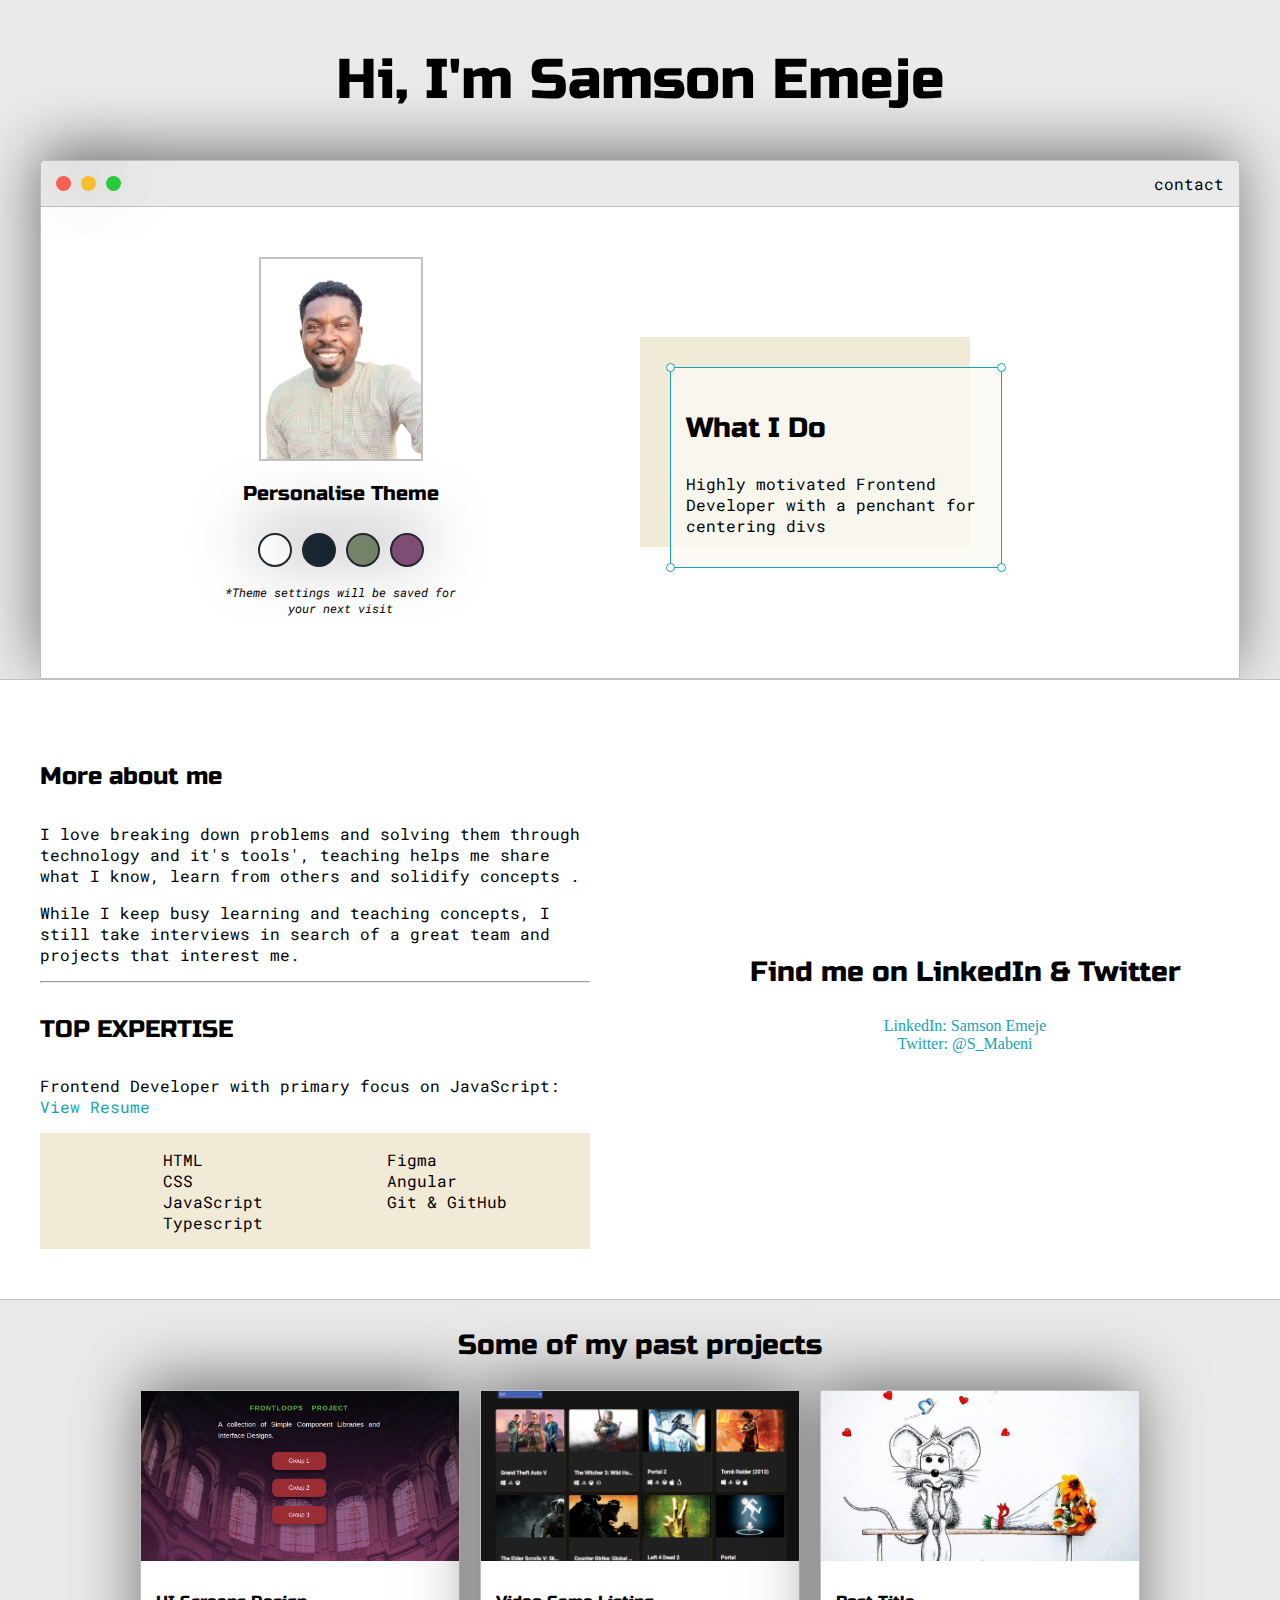
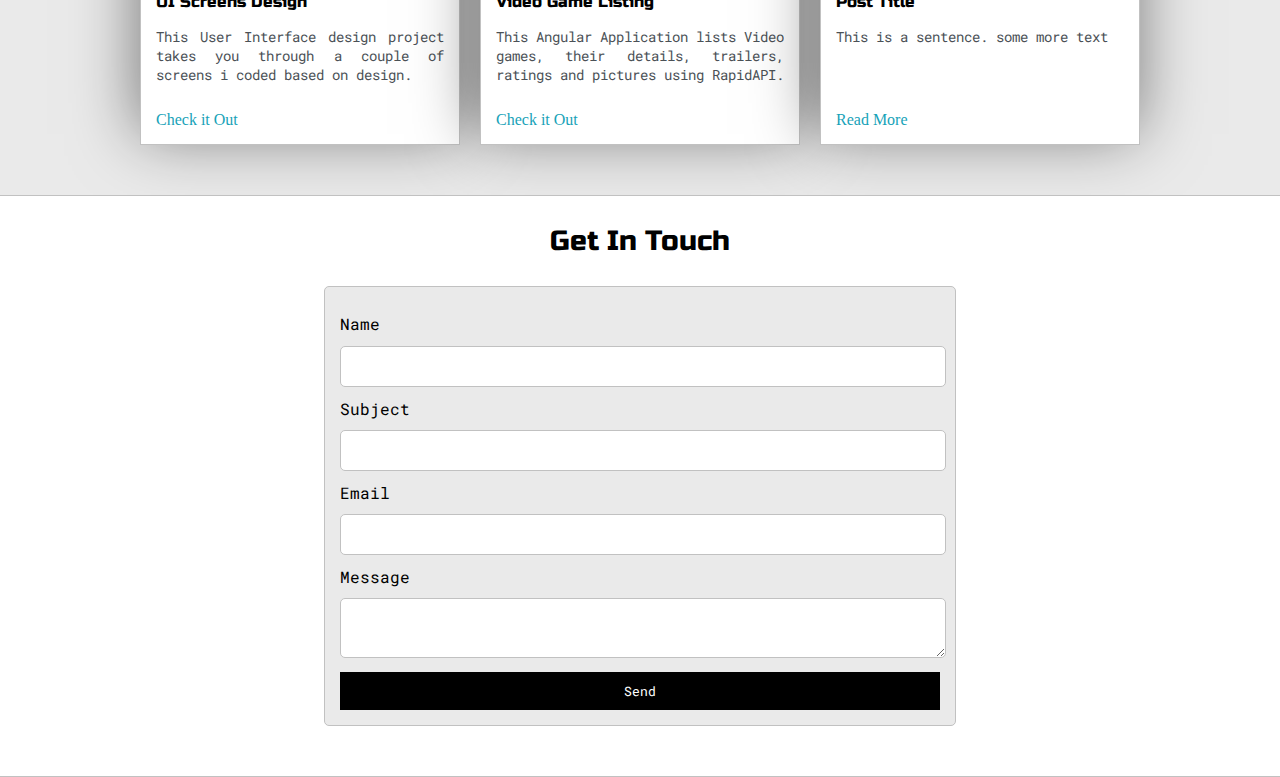
==== public/index.html @ 7dbaca2d "add better looking images" ====
<!DOCTYPE html>
<html>

<head>
  <title>Samson Emeje</title>

  <meta name="viewport"
        content="width=device-width, initial-scale=1, maximum-scale=1, minimum-scale=1">

  <link rel="preconnect"
        href="https://fonts.googleapis.com">
  <link rel="preconnect"
        href="https://fonts.gstatic.com"
        crossorigin>
  <link href="https://fonts.googleapis.com/css2?family=Russo+One&display=swap"
        rel="stylesheet">

  <link rel="preconnect"
        href="https://fonts.googleapis.com">
  <link rel="preconnect"
        href="https://fonts.gstatic.com"
        crossorigin>
  <link href="https://fonts.googleapis.com/css2?family=Roboto+Mono:wght@500&family=Russo+One&display=swap"
        rel="stylesheet">

  <link rel="stylesheet"
        href="default.css">

  <link id="theme-style"
        rel="stylesheet">
</head>

<body>
  <section class="s1">
    <div class="main-container">
      <div class="greeting-wrapper">
        <h1>Hi, I'm Samson Emeje</h1>
      </div>

      <div class="intro-wrapper">
        <div class="nav-wrapper">
          <div class="dots-wrapper">
            <div id="dot-1"
                 class="browser-dot"></div>
            <div id="dot-2"
                 class="browser-dot"></div>
            <div id="dot-3"
                 class="browser-dot"></div>
          </div>

          <ul id="navigation">
            <li><a href="#">contact</a></li>
          </ul>
        </div>
        <div class="left-column">
          <img id="profile-pic"
               src="images/top-removebg.png">
          <h5 style="text-align: center; line-height: 0;">Personalise Theme</h5>

          <div id="theme-options-wrapper">
            <div data-mode="light"
                 id="light-mode"
                 class="theme-dot"></div>
            <div data-mode="blue"
                 id="blue-mode"
                 class="theme-dot"></div>
            <div data-mode="green"
                 id="green-mode"
                 class="theme-dot"></div>
            <div data-mode="purple"
                 id="purple-mode"
                 class="theme-dot"></div>
          </div>

          <p id="settings-note">*Theme settings will be saved for <br>your next visit</p>
        </div>

        <div class="right-column">
          <div id="preview-shadow">
            <div id="preview">
              <div id="corner-tl"
                   class="corner"></div>
              <div id="corner-tr"
                   class="corner"></div>
              <h3>What I Do</h3>
              <p>Highly motivated Frontend Developer with a penchant for centering divs</p>
              <div id="corner-br"
                   class="corner"></div>
              <div id="corner-bl"
                   class="corner"></div>
            </div>
          </div>
        </div>
      </div>
    </div>
  </section>

  <section class="s2">
    <div class="main-container">

      <div class="about-wrapper">
        <div class="about-me">
          <h4>More about me</h4>

          <p>I love breaking down problems and solving them through technology and it's tools', teaching helps me share what I know, learn from others and solidify concepts .</p>

          <p>While I keep busy learning and teaching concepts, I still take interviews in search of a great team and projects that interest me.</p>

          <hr>

          <h4>TOP EXPERTISE</h4>

          <p>Frontend Developer with primary focus on JavaScript: <br><a target="_blank"
               href="#">View Resume</a></p>

          <div id="skills">
            <ul>
              <li>HTML</li>
              <li>CSS</li>
              <li>JavaScript</li>
              <li>Typescript</li>
            </ul>

            <ul>
              <li>Figma</li>
              <li>Angular</li>
              <li>Git & GitHub</li>
            </ul>
          </div>
        </div>

        <div class="social-links">
          <img id="social-img"
               src="images/portfolio-shot.png"
               alt="">
          <h3>Find me on LinkedIn & Twitter</h3>

          <a href="https://www.linkedin.com/in/samson-emeje/">LinkedIn: Samson Emeje</a>
          <a href="https://twitter.com/S_Mabeni">Twitter: @S_Mabeni</a>
        </div>
      </div>

    </div>
  </section>

  <section class="s1">
    <div class="main-container">
      <h3 style="text-align: center;">Some of my past projects</h3>

      <div class="post-wrapper">

        <div>
          <div class="post">
            <img class="thumbnail"
                 src="images/Frontloops.png"
                 alt="">

            <div class="post-preview">
              <h6 class="post-title">UI Screens Design</h6>
              <p class="post-intro">This User Interface design project takes you through a couple of screens i coded based on design.</p>
              <a href="https://samsonemeje.github.io/frontloops-project/"
                 target="_blank">Check it Out</a>
            </div>
          </div>
        </div>

        <div>
          <div class="post">
            <img class="thumbnail"
                 src="images/VideoGameDb.png"
                 alt="">

            <div class="post-preview">
              <h6 class="post-title">Video Game Listing</h6>
              <p class="post-intro">This Angular Application lists Video games, their details, trailers, ratings and pictures using RapidAPI.</p>
              <a href="https://video-game-listing.web.app/"
                 target="_blank">Check it Out</a>
            </div>
          </div>
        </div>

        <div>
          <div class="post">
            <img class="thumbnail"
                 src="images/random.jpg"
                 alt="">

            <div class="post-preview">
              <h6 class="post-title">Post Title</h6>
              <p class="post-intro">This is a sentence. some more text</p>
              <a href="#">Read More</a>
            </div>
          </div>
        </div>


      </div>
    </div>
  </section>

  <section class="s2">
    <div class="main-container">
      <h3 style="text-align: center;">Get In Touch</h3>

      <form id="contact-form"
            action="">
        <label for="name">Name</label>
        <input class="input-field"
               type="text"
               name="name">

        <label for="name">Subject</label>
        <input class="input-field"
               type="text"
               name="subject">

        <label for="name">Email</label>
        <input class="input-field"
               type="email"
               name="email">

        <label for="name">Message</label>
        <textarea class="input-field"
                  name="message"></textarea>

        <input id="submit-btn"
               type="submit"
               value="Send">
      </form>
    </div>
  </section>

  <script type="text/javascript"
          src="script.js"></script>
</body>

</html>
---- public/default.css ----
:root {
	--mainColor: #eaeaea;
	--secondaryColor: #fff;

	--borderColor: #c1c1c1;

	--mainText: #000000;
	--secondary: #4b5156;

	--link: #17a2b8;
	--red: #fc6058;
	--yellow: #fec02f;
	--green: #2aca3e;

	--theme-border: #24292e;

	--blue-mode: #192734;
	--green-mode: #78866b;
	--purple-mode: #7e4c74;

	--previewBg: rgb(251, 249, 243, 0.8);
	--previewShadow: #f0ead6;

	--deepShade: #4b5156;
	--buttonColor: #000000;
}

body,
html {
	padding: 0;
	margin: 0;
}

body * {
	transition: 0.3s;
}

h1,
h2,
h3,
h4,
h5,
h6,
strong {
	color: var(--mainText);
	font-family: 'Russo One', sans-serif;
	font-weight: 500;
}

p,
li,
span,
label,
input,
textarea {
	color: var(--mainText);
	font-family: 'Roboto Mono', monospace;
}

a {
	text-decoration: none;
	color: var(--link);
}

ul {
	list-style-type: none;
}

h1 {
	font-size: 56px;
}

h2 {
	font-size: 36px;
}

h3 {
	font-size: 28px;
}

h4 {
	font-size: 24px;
}

h5 {
	font-size: 20px;
}

h6 {
	font-size: 16px;
}

.s1 {
	background-color: var(--mainColor);
	border-bottom: 1px solid var(--borderColor);
	overflow: auto;
}

.s2 {
	background-color: var(--secondaryColor);
	border-bottom: 1px solid var(--borderColor);
	overflow: auto;
}

.main-container {
	width: 1200px;
	margin: 0 auto;
}

.greeting-wrapper {
	display: grid;
	text-align: center;
	align-content: center;
	min-height: 10em;
}

.intro-wrapper {
	background-color: var(--secondaryColor);
	border: 1px solid var(--borderColor);

	border-radius: 5px 5px 0 0;

	box-shadow: -2px -10px 62px -1px rgba(0, 0, 0, 0.51);
	-webkit-box-shadow: -2px -10px 62px -1px rgba(0, 0, 0, 0.51);
	-moz-box-shadow: -2px -10px 62px -1px rgba(0, 0, 0, 0.51);

	display: grid;
	grid-template-columns: 1fr 1fr;
	grid-template-areas:
		'nav-wrapper nav-wrapper'
		'left-column right-column';
}

.nav-wrapper {
	border-radius: 5px 5px 0 0;
	grid-area: nav-wrapper;
	border-bottom: 1px solid var(--borderColor);
	display: flex;
	justify-content: space-between;
	align-items: center;
	background-color: var(--mainColor);
}

#navigation a {
	color: var(--mainText);
}

#navigation {
	margin: 0;
	padding: 10px;
}

#navigation li {
	display: inline-block;
	margin-right: 5px;
	margin-left: 5px;
}

.dots-wrapper {
	display: flex;
	padding: 10px;
}

#dot-1 {
	background-color: var(--red);
}

#dot-2 {
	background-color: var(--yellow);
}

#dot-3 {
	background-color: var(--green);
}

.browser-dot {
	background-color: var(--mainText);
	height: 15px;
	width: 15px;
	border-radius: 50%;
	margin: 5px;

	box-shadow: -2px -10px 62px -1px rgba(0, 0, 0, 0.51);
	-webkit-box-shadow: -2px -10px 62px -1px rgba(0, 0, 0, 0.51);
	-moz-box-shadow: -2px -10px 62px -1px rgba(0, 0, 0, 0.51);
}

.left-column {
	grid-area: left-column;
	padding-top: 50px;
	padding-bottom: 50px;
}

#profile-pic {
	display: block;
	margin: 0 auto;

	height: 200px;
	width: 160px;
	object-fit: cover;
	border: 2px solid var(--borderColor);
}

#theme-options-wrapper {
	display: flex;
	justify-content: center;
}

.theme-dot {
	height: 30px;
	width: 30px;
	border-radius: 50%;
	background-color: var(--mainText);

	margin: 5px;
	border: 2px solid var(--theme-border);

	box-shadow: -2px -10px 62px -1px rgba(0, 0, 0, 0.51);
	-webkit-box-shadow: -2px -10px 62px -1px rgba(0, 0, 0, 0.51);
	-moz-box-shadow: -2px -10px 62px -1px rgba(0, 0, 0, 0.51);

	cursor: pointer;
}

.theme-dot:hover {
	border-width: 5px;
}

#light-mode {
	background-color: #fff;
}

#blue-mode {
	background-color: var(--blue-mode);
}

#green-mode {
	background-color: var(--green-mode);
}

#purple-mode {
	background-color: var(--purple-mode);
}

#settings-note {
	font-size: 12px;
	font-style: italic;
	text-align: center;
}

.right-column {
	grid-area: right-column;
	display: grid;
	align-content: center;

	padding-top: 50px;
	padding-bottom: 50px;
}

#preview-shadow {
	background-color: var(--previewShadow);
	width: 300px;
	height: 180px;
	padding-left: 30px;
	padding-top: 30px;
}

#preview {
	width: 300px;
	border: 1.5px solid var(--link);
	background-color: var(--previewBg);
	padding: 15px;
	position: relative;
}

.corner {
	width: 7px;
	height: 7px;
	border-radius: 50%;
	border: 1.5px solid var(--link);
	background-color: var(--secondaryColor);

	position: absolute;
}

#corner-tl {
	top: -5px;
	left: -5px;
}

#corner-tr {
	top: -5px;
	right: -5px;
}

#corner-br {
	bottom: -5px;
	right: -5px;
}

#corner-bl {
	bottom: -5px;
	left: -5px;
}

.about-wrapper {
	display: grid;
	grid-template-columns: repeat(auto-fit, minmax(320px, 1fr));
	padding-bottom: 50px;
	padding-top: 50px;
	gap: 100px;
}

#skills {
	display: flex;
	justify-content: space-evenly;
	background-color: var(--previewShadow);
}

.social-links {
	display: grid;
	align-content: center;
	text-align: center;
}

#social-img {
	width: 100%;
}

.post-wrapper {
	display: grid;
	grid-template-columns: repeat(auto-fit, 320px);
	gap: 20px;
	justify-content: center;
	padding-bottom: 50px;
}

.post {
	border: 1px solid var(--borderColor);
	box-shadow: -2px -10px 62px -1px rgba(0, 0, 0, 0.51);
	-webkit-box-shadow: -2px -10px 62px -1px rgba(0, 0, 0, 0.51);
	-moz-box-shadow: -2px -10px 62px -1px rgba(0, 0, 0, 0.51);
}

.thumbnail {
	display: block;
	width: 100%;
	height: 170px;
	object-fit: cover;
}

.post-preview {
	background-color: var(--secondaryColor);
	padding: 15px;
}

.post-title {
	color: var(--mainText);
	margin: 1em 0;
}

.post-intro {
	color: var(--deepShade);
	font-size: 14px;
	overflow-y: hidden;
	height: 70px;
	text-align: justify;
}

#contact-form {
	display: block;
	max-width: 600px;
	margin: 0 auto;
	border: 1px solid var(--borderColor);
	padding: 15px;
	border-radius: 5px;
	background-color: var(--mainColor);
	margin-bottom: 50px;
}

#contact-form label {
	line-height: 2.7em;
}

.input-field {
	width: 100%;
	padding-top: 10px;
	padding-bottom: 10px;
	background-color: var(--secondaryColor);
	border-radius: 5px;
	border: 1px solid var(--borderColor);
	font-size: 14px;
}

#submit-btn {
	margin-top: 10px;
	width: 100%;
	padding-top: 10px;
	padding-bottom: 10px;
	color: #fff;
	background-color: var(--buttonColor);
	border: none;
}

@media screen and (max-width: 1200px) {
	.main-container {
		width: 95%;
	}
}

@media screen and (max-width: 800px) {
	.intro-wrapper {
		grid-template-columns: 1fr;
		grid-template-areas:
			'nav-wrapper'
			'left-column'
			'right-column';
	}

	.right-column {
		justify-content: center;
	}
}
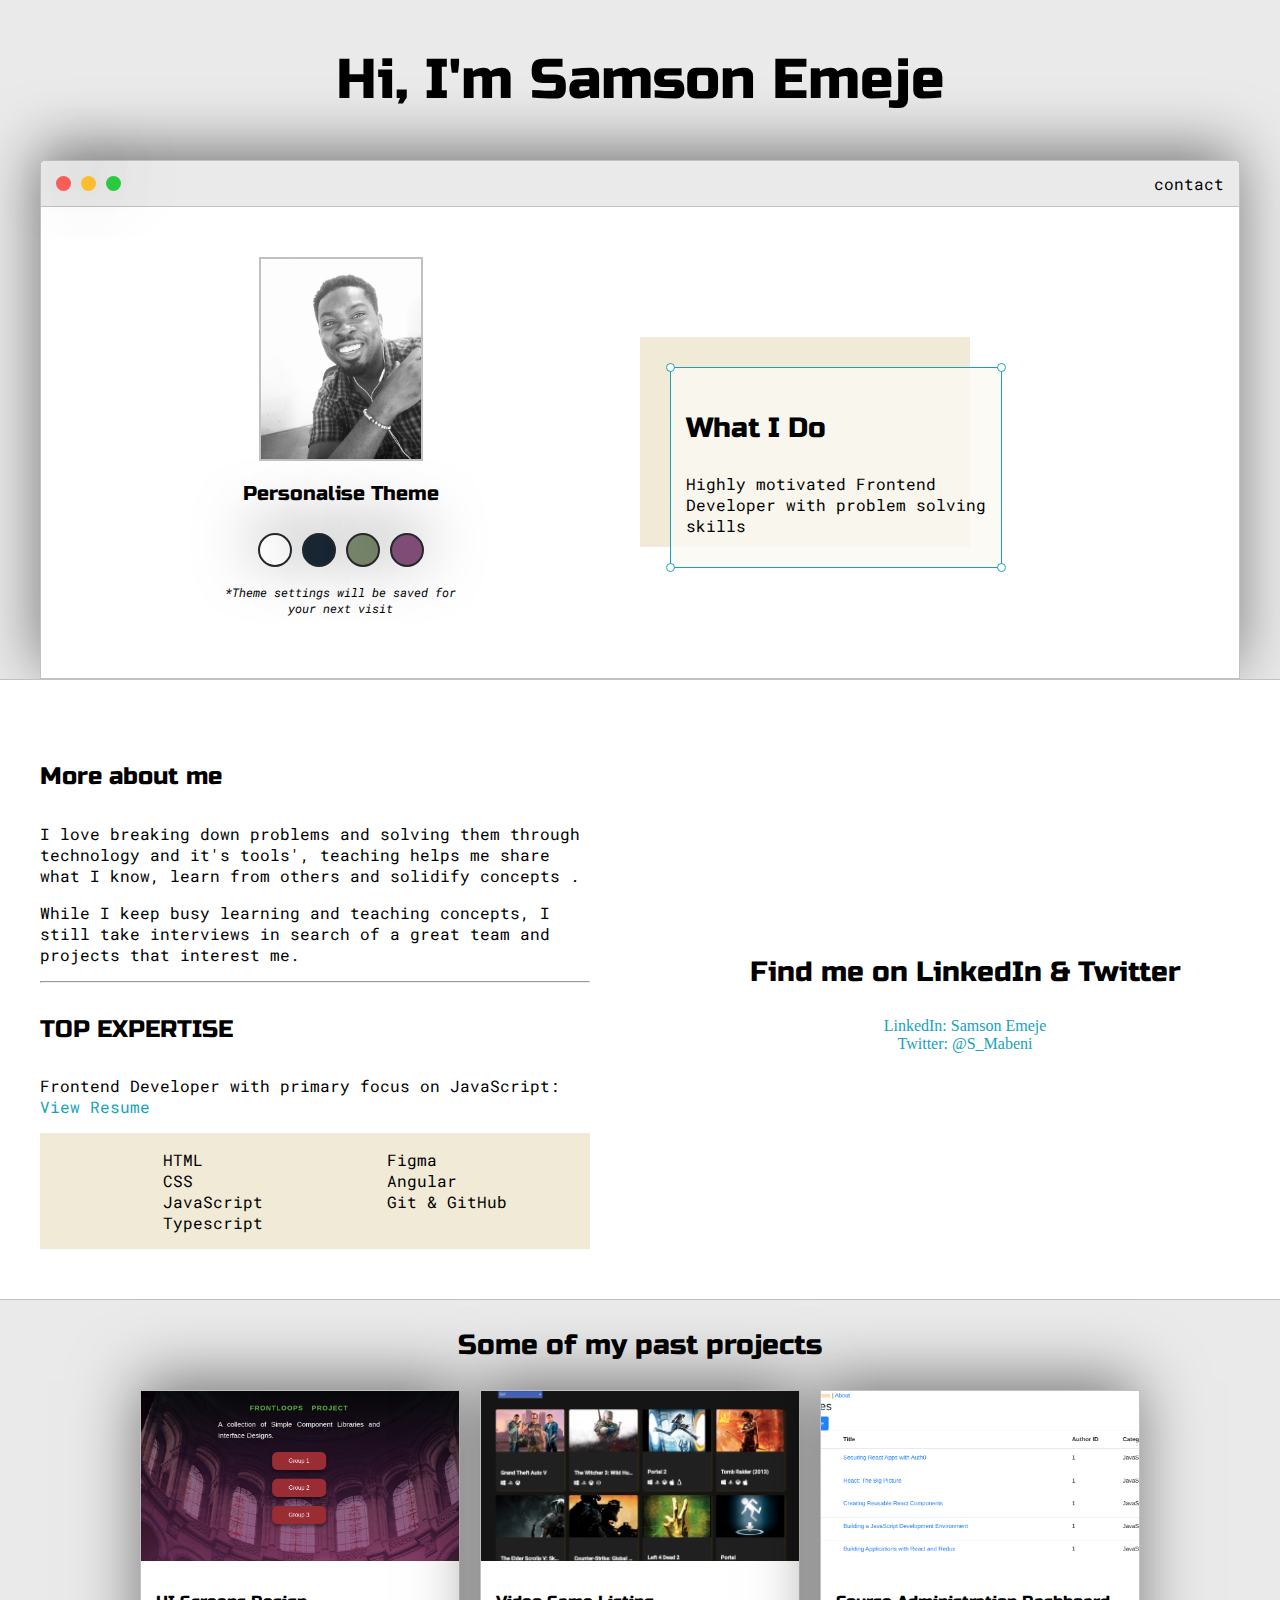
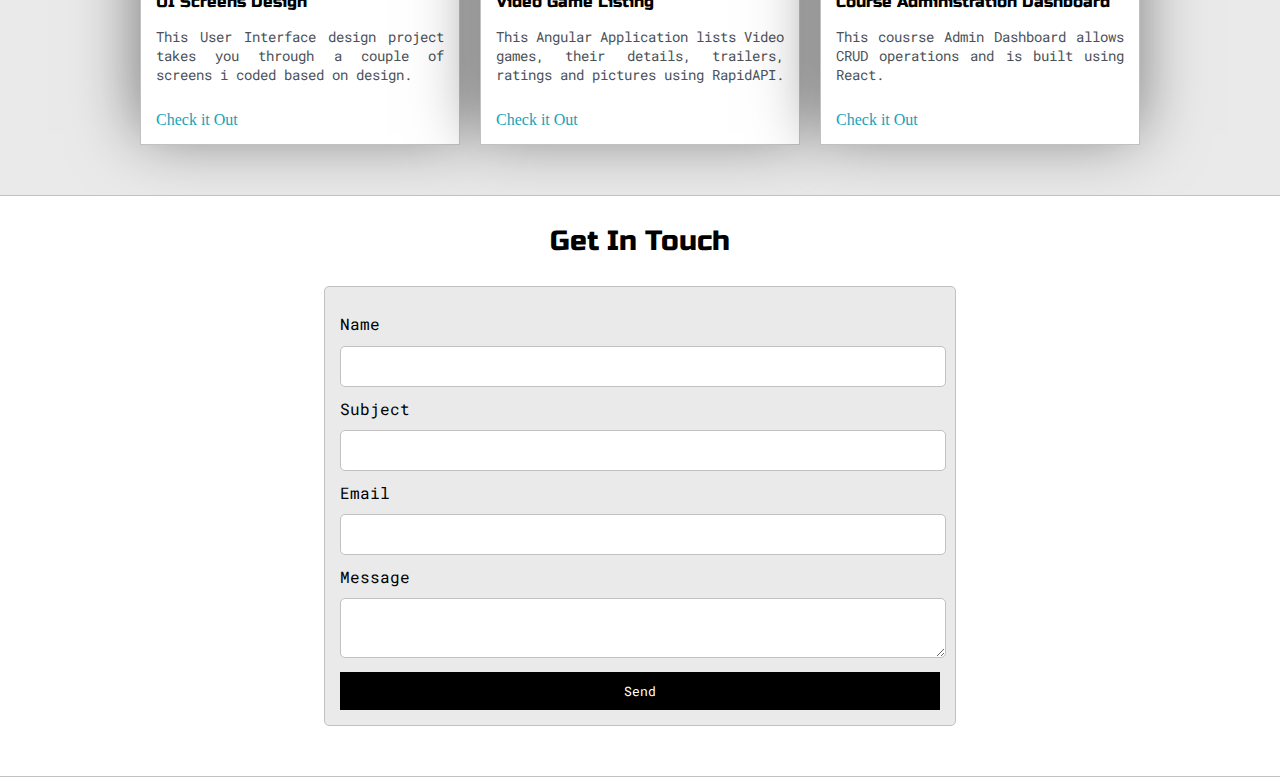
==== commit 2d14243b: "change banner picture" ====
--- a/public/index.html
+++ b/public/index.html
@@ -54,7 +54,7 @@
         </div>
         <div class="left-column">
           <img id="profile-pic"
-               src="images/top-removebg.png">
+               src="images/banner-pic.jpeg">
           <h5 style="text-align: center; line-height: 0;">Personalise Theme</h5>
 
           <div id="theme-options-wrapper">
@@ -83,7 +83,7 @@
               <div id="corner-tr"
                    class="corner"></div>
               <h3>What I Do</h3>
-              <p>Highly motivated Frontend Developer with a penchant for centering divs</p>
+              <p>Highly motivated Frontend Developer with problem solving skills</p>
               <div id="corner-br"
                    class="corner"></div>
               <div id="corner-bl"
@@ -182,13 +182,14 @@
         <div>
           <div class="post">
             <img class="thumbnail"
-                 src="images/random.jpg"
+                 src="images/Course Admin Web Application.png"
                  alt="">
 
             <div class="post-preview">
-              <h6 class="post-title">Post Title</h6>
-              <p class="post-intro">This is a sentence. some more text</p>
-              <a href="#">Read More</a>
+              <h6 class="post-title">Course Administration Dashboard</h6>
+              <p class="post-intro">This cousrse Admin Dashboard allows CRUD operations and is built using React.</p>
+              <a href="https://building-apps-with-react-and-flux.netlify.app/"
+                 target="_blank">Check it Out</a>
             </div>
           </div>
         </div>
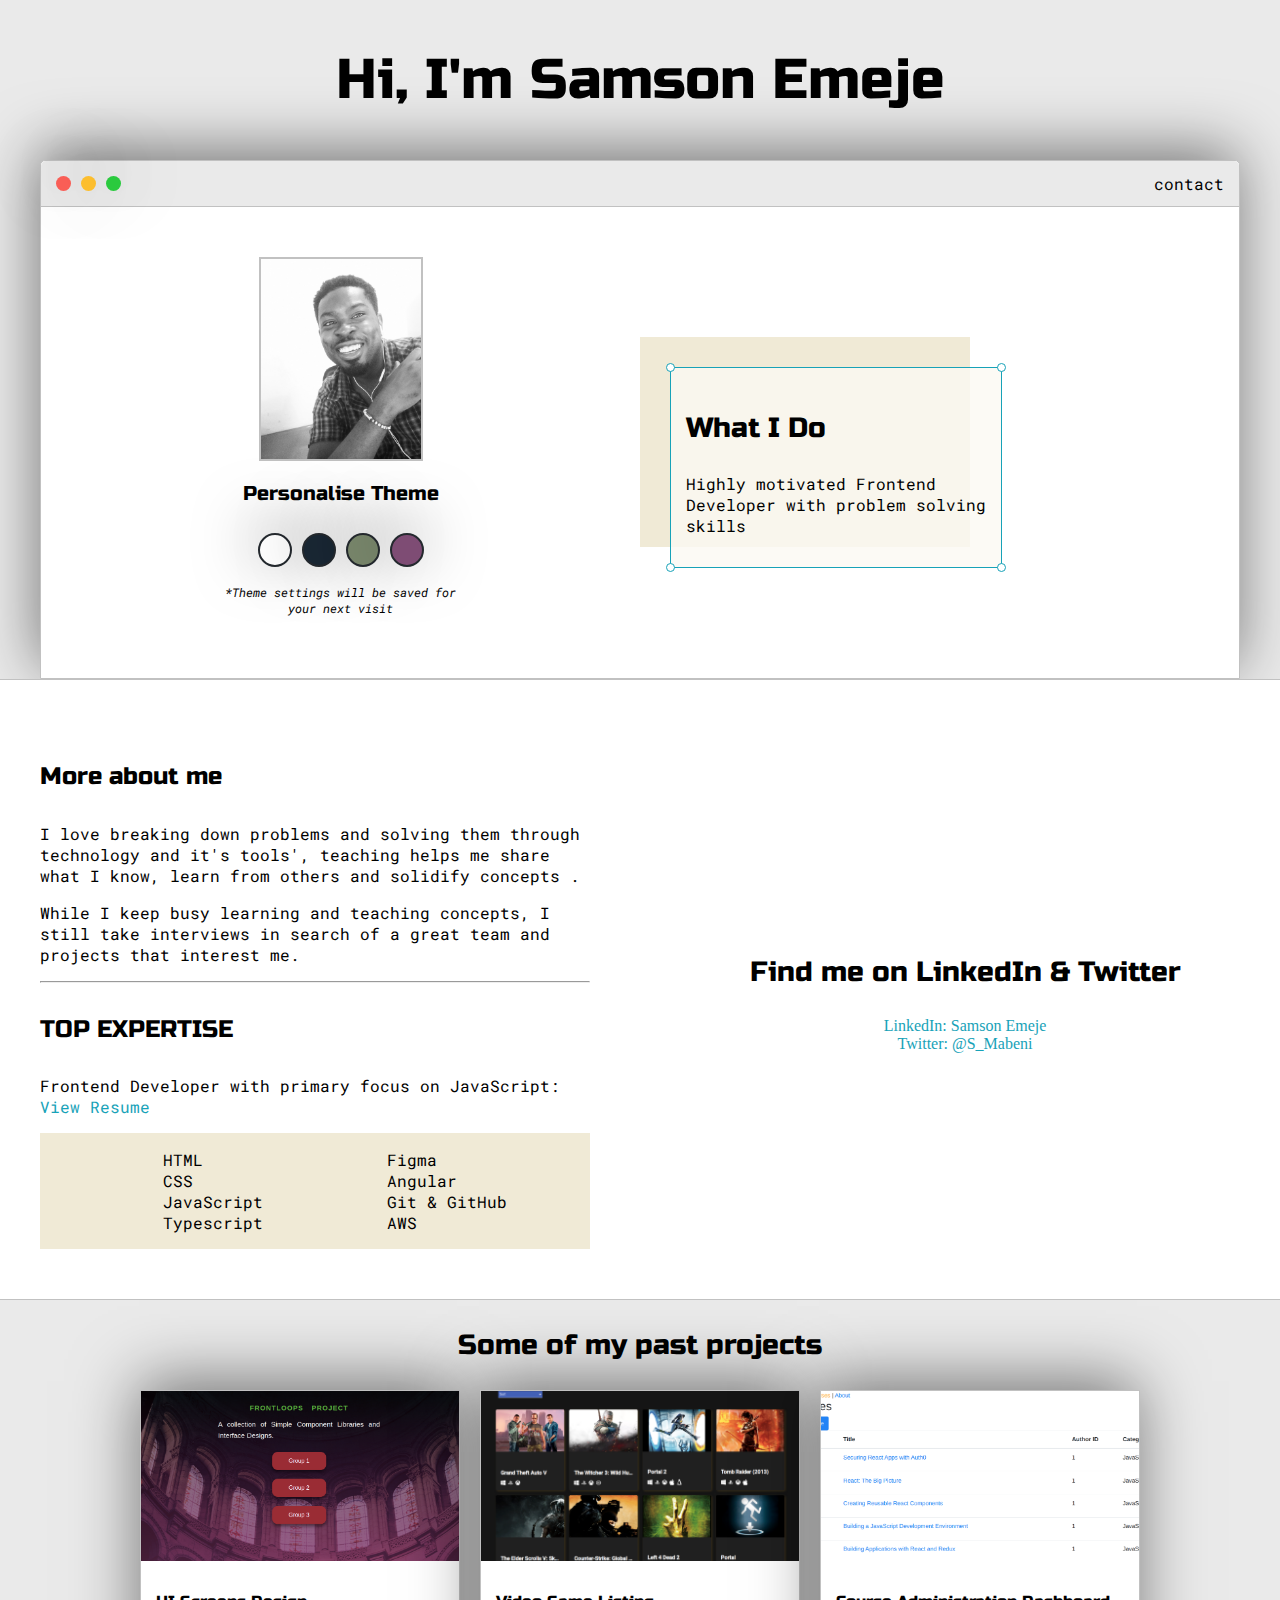
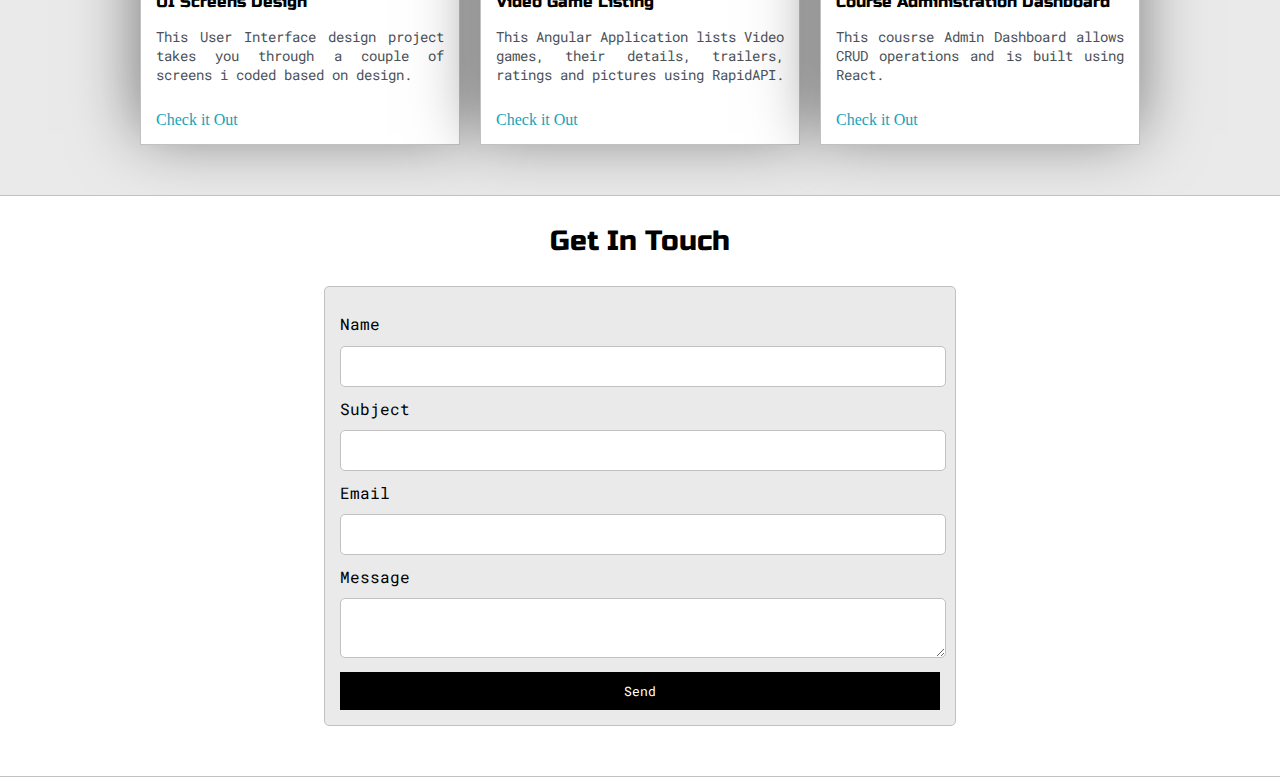
==== commit 50dd59c1: "add aws skill" ====
--- a/public/index.html
+++ b/public/index.html
@@ -125,6 +125,7 @@
               <li>Figma</li>
               <li>Angular</li>
               <li>Git & GitHub</li>
+              <li>AWS</li>
             </ul>
           </div>
         </div>
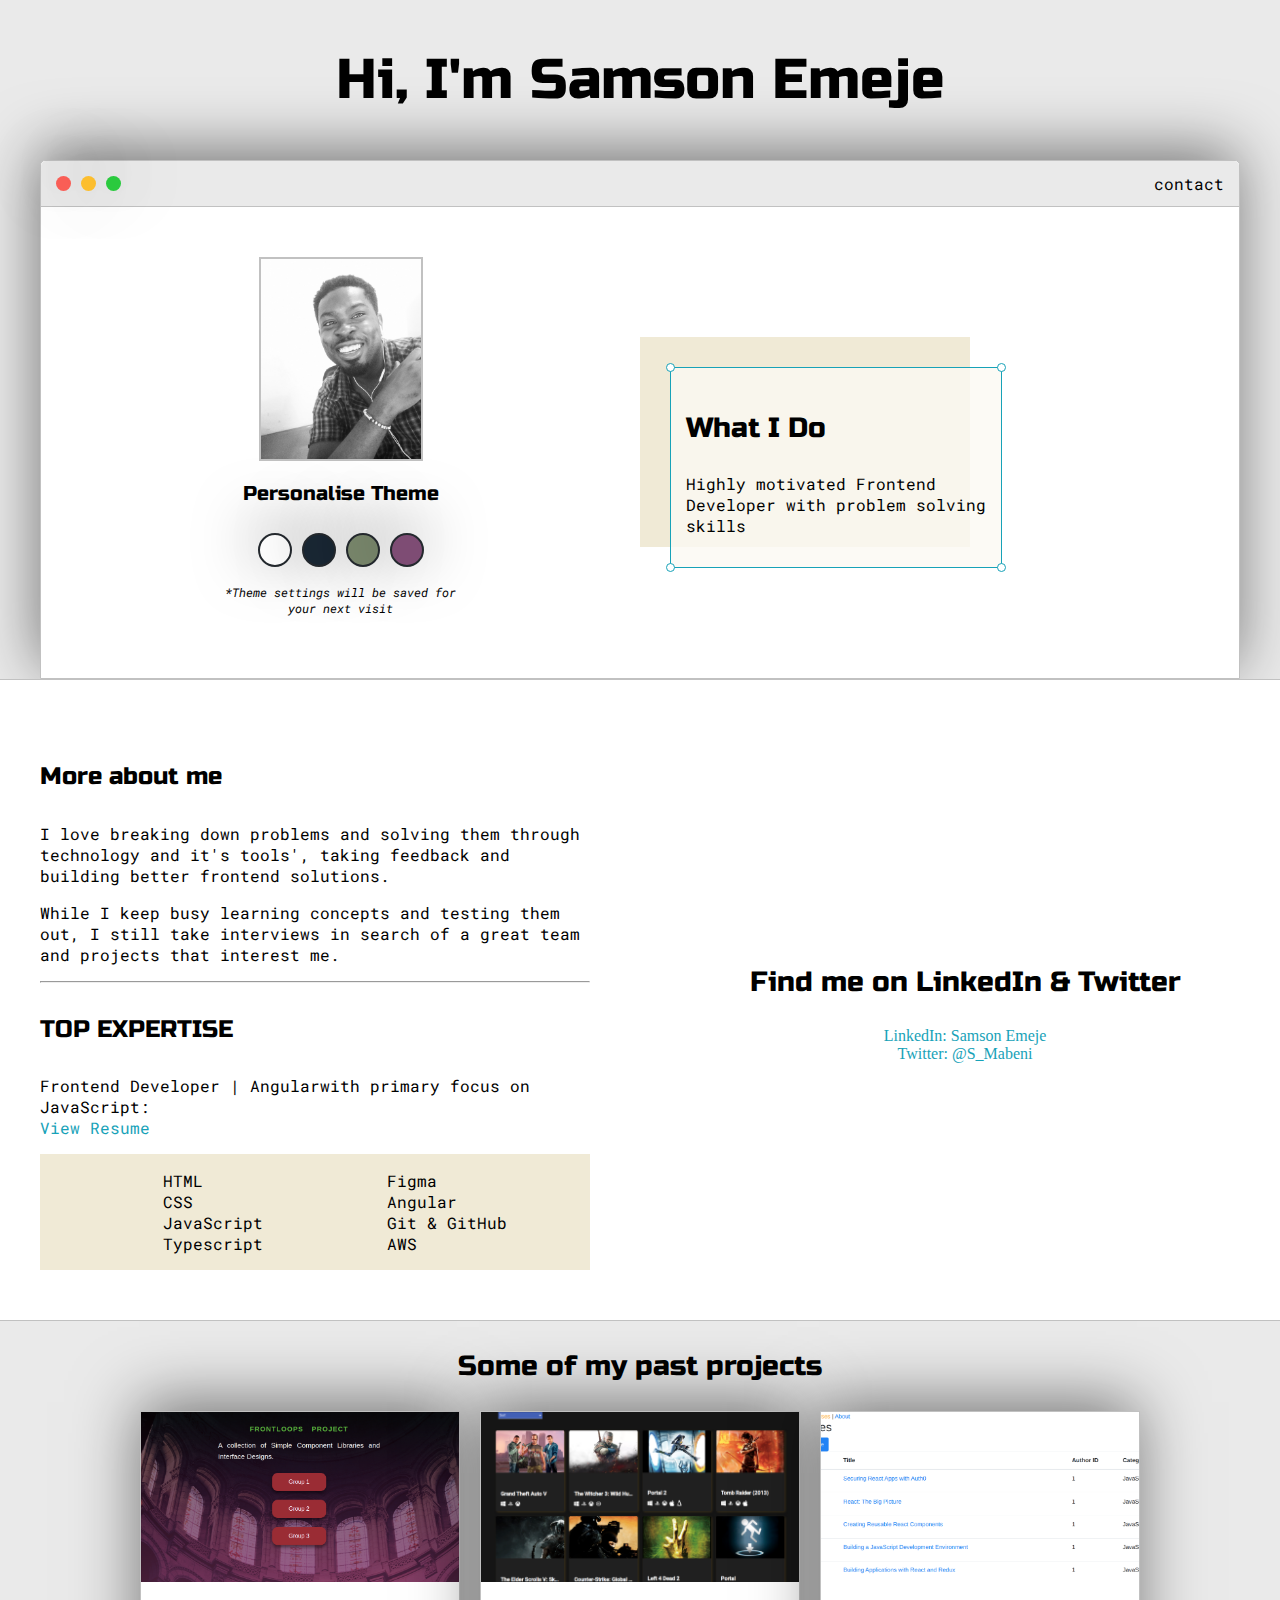
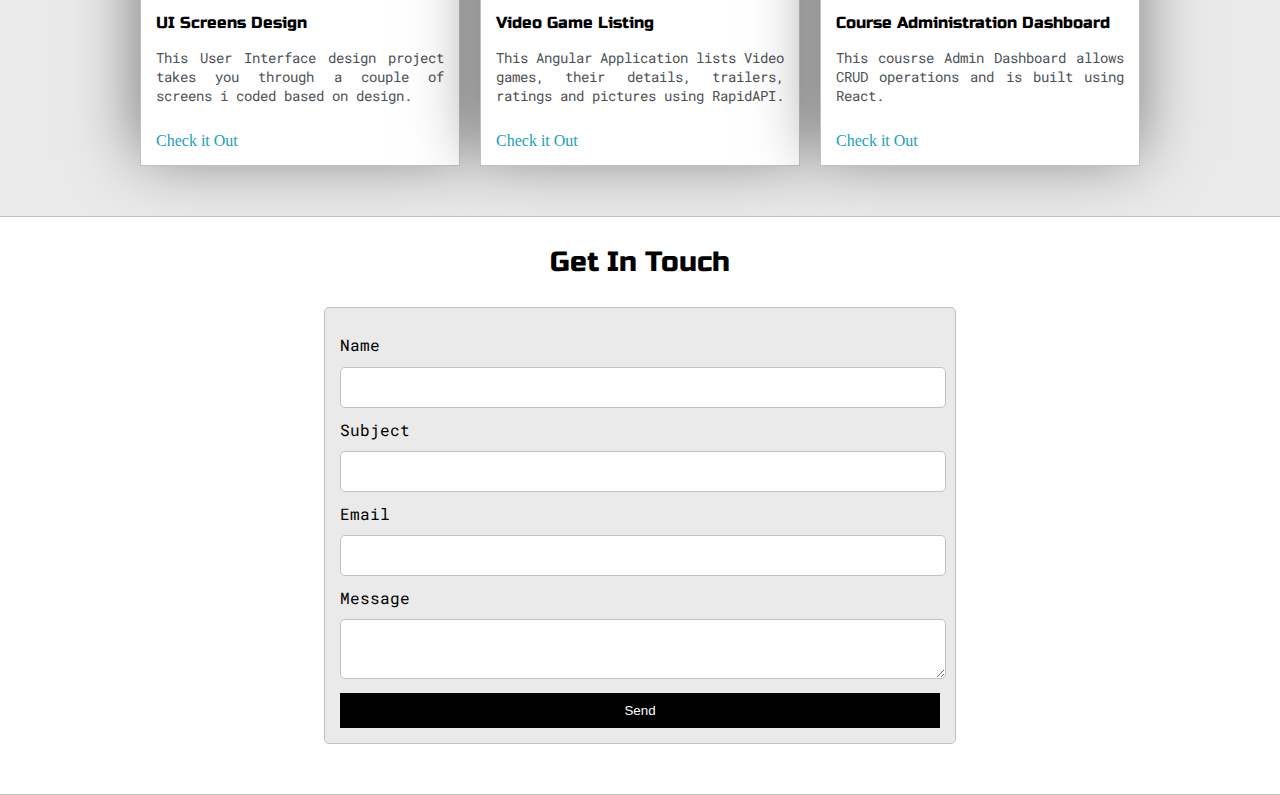
==== commit b80d7714: "add resume link" ====
--- a/public/index.html
+++ b/public/index.html
@@ -102,16 +102,16 @@
         <div class="about-me">
           <h4>More about me</h4>
 
-          <p>I love breaking down problems and solving them through technology and it's tools', teaching helps me share what I know, learn from others and solidify concepts .</p>
-
-          <p>While I keep busy learning and teaching concepts, I still take interviews in search of a great team and projects that interest me.</p>
+          <p>I love breaking down problems and solving them through technology and it's tools', taking feedback and building better frontend solutions.</p>
+
+          <p>While I keep busy learning concepts and testing them out, I still take interviews in search of a great team and projects that interest me.</p>
 
           <hr>
 
           <h4>TOP EXPERTISE</h4>
 
-          <p>Frontend Developer with primary focus on JavaScript: <br><a target="_blank"
-               href="#">View Resume</a></p>
+          <p>Frontend Developer | Angularwith primary focus on JavaScript: <br><a target="_blank"
+               href="https://drive.google.com/file/d/188mq5kKd7D8EHX5oyIDccc3Q5NZ33WCz/view?usp=sharing">View Resume</a></p>
 
           <div id="skills">
             <ul>
@@ -209,29 +209,37 @@
         <label for="name">Name</label>
         <input class="input-field"
                type="text"
+               id="name"
                name="name">
 
         <label for="name">Subject</label>
         <input class="input-field"
                type="text"
+               id="subject"
                name="subject">
 
         <label for="name">Email</label>
         <input class="input-field"
+               id="email"
                type="email"
                name="email">
 
         <label for="name">Message</label>
         <textarea class="input-field"
+                  id="message"
                   name="message"></textarea>
 
-        <input id="submit-btn"
-               type="submit"
-               value="Send">
+        <button class="submit-btn"
+                id="submit-btn"
+                type="submit"
+                value="Send">Send</button>
       </form>
     </div>
   </section>
 
+
+  <script src="https://www.gstatic.com/firebasejs/8.10.0/firebase-app.js"></script>
+  <script src="https://www.gstatic.com/firebasejs/8.10.0/firebase-firestore.js"></script>
   <script type="text/javascript"
           src="script.js"></script>
 </body>
--- a/public/default.css
+++ b/public/default.css
@@ -392,7 +392,7 @@
 	font-size: 14px;
 }
 
-#submit-btn {
+.submit-btn {
 	margin-top: 10px;
 	width: 100%;
 	padding-top: 10px;
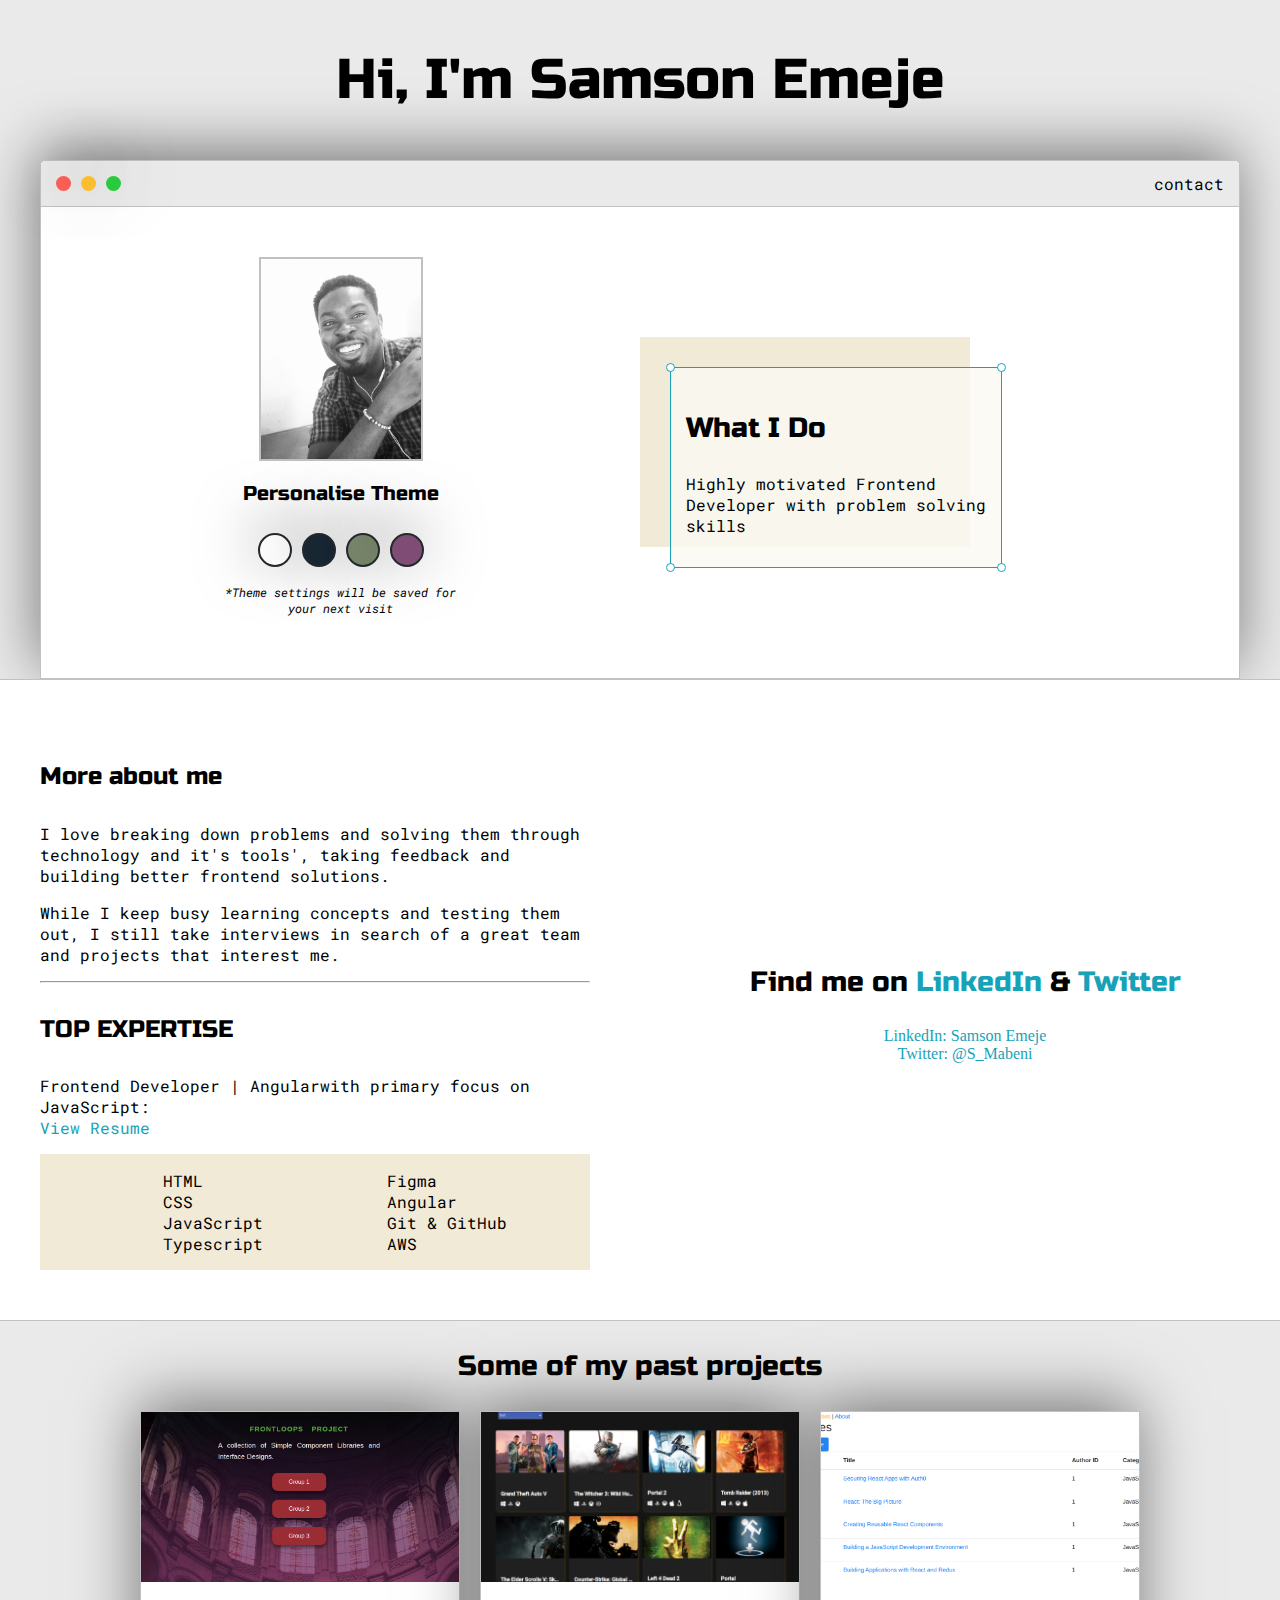
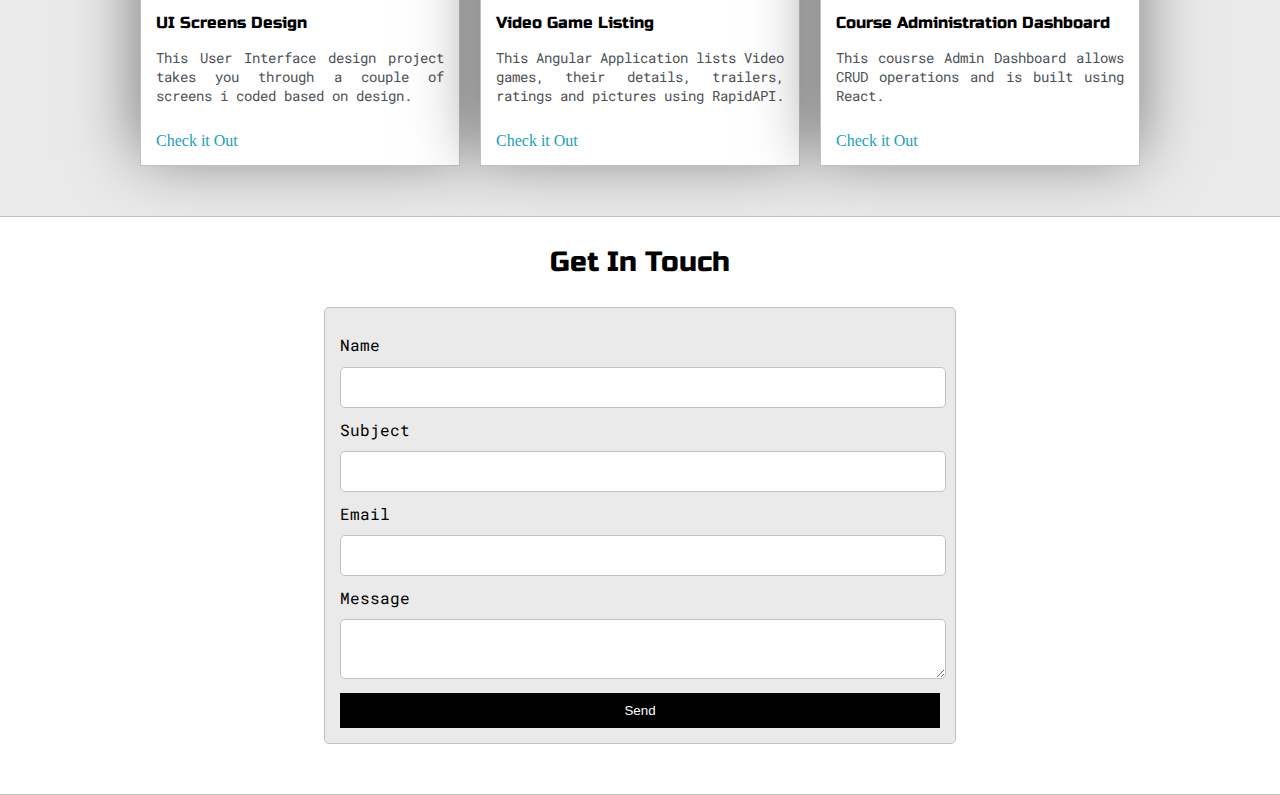
==== commit c3f09117: "add social links" ====
--- a/public/index.html
+++ b/public/index.html
@@ -134,7 +134,7 @@
           <img id="social-img"
                src="images/portfolio-shot.png"
                alt="">
-          <h3>Find me on LinkedIn & Twitter</h3>
+          <h3>Find me on <a href="https://www.linkedin.com/in/samson-emeje/">LinkedIn</a> & <a href="https://twitter.com/S_Mabeni">Twitter</a></h3>
 
           <a href="https://www.linkedin.com/in/samson-emeje/">LinkedIn: Samson Emeje</a>
           <a href="https://twitter.com/S_Mabeni">Twitter: @S_Mabeni</a>
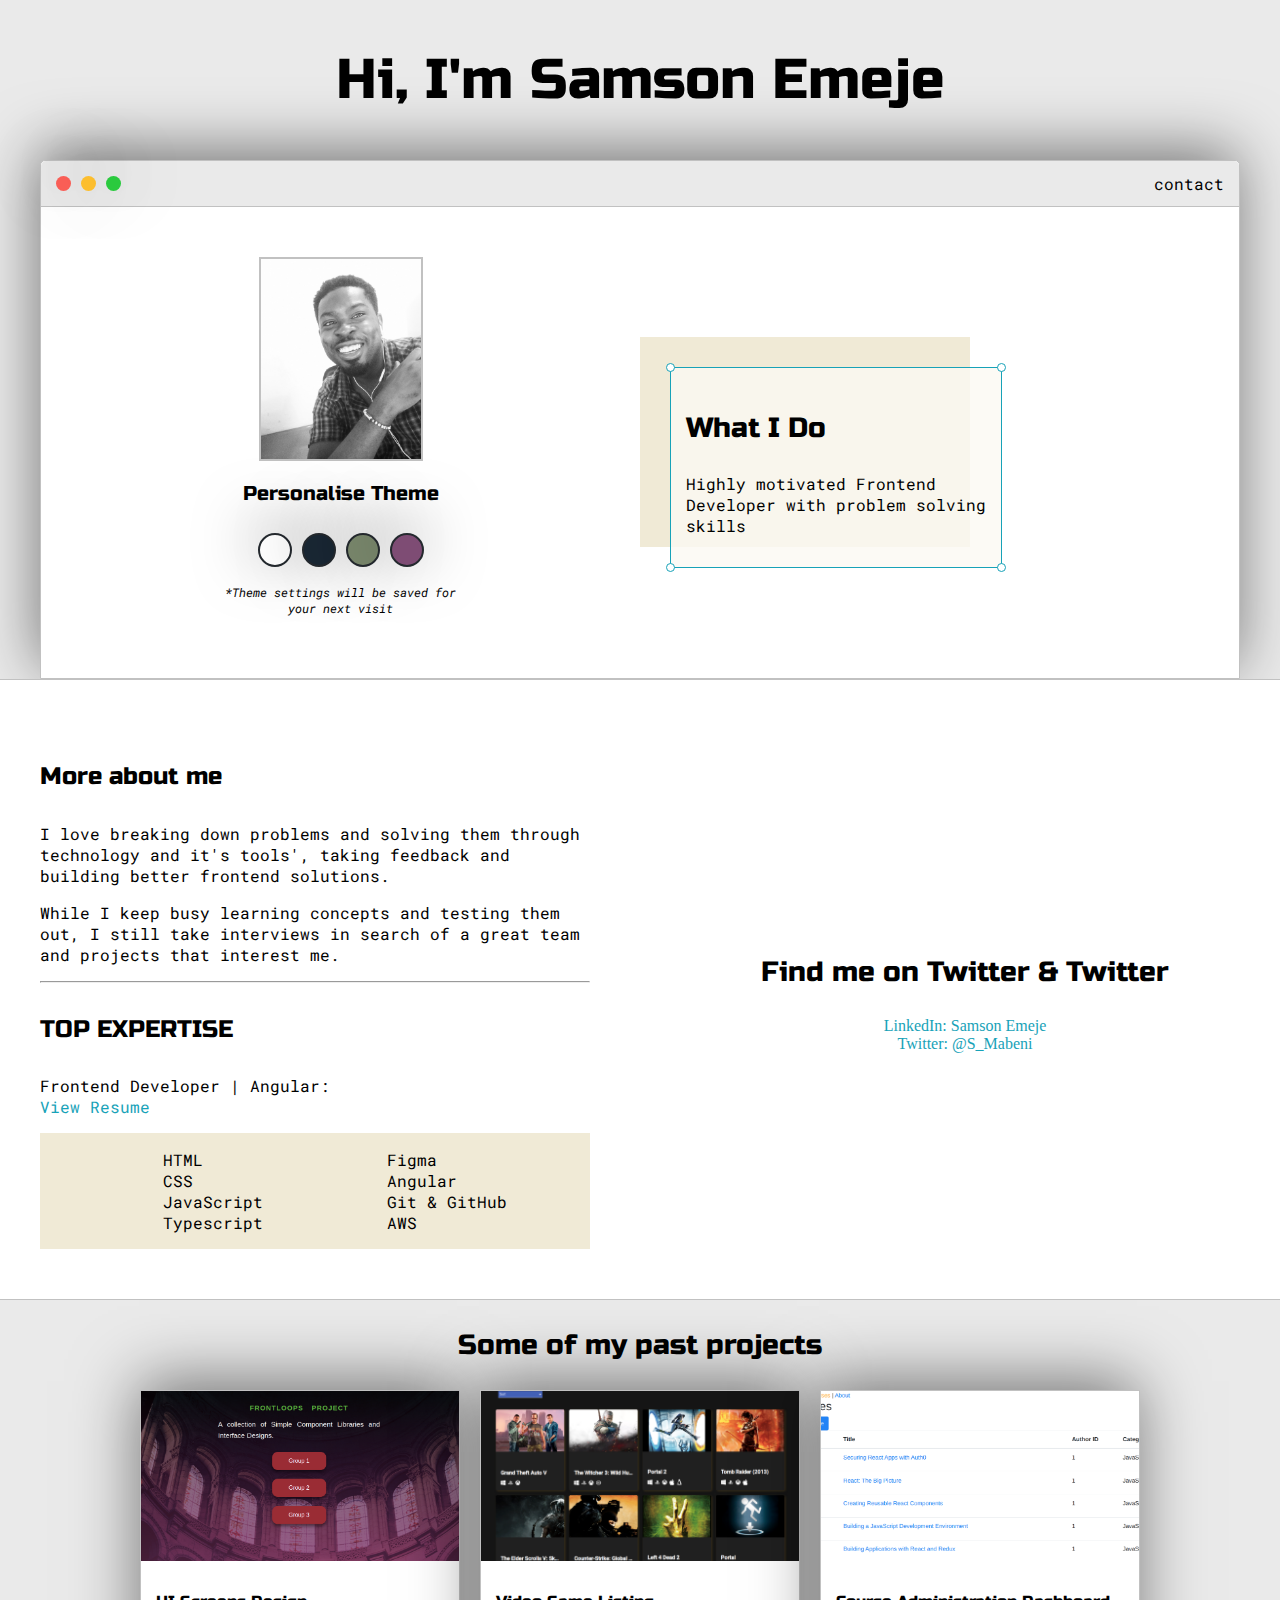
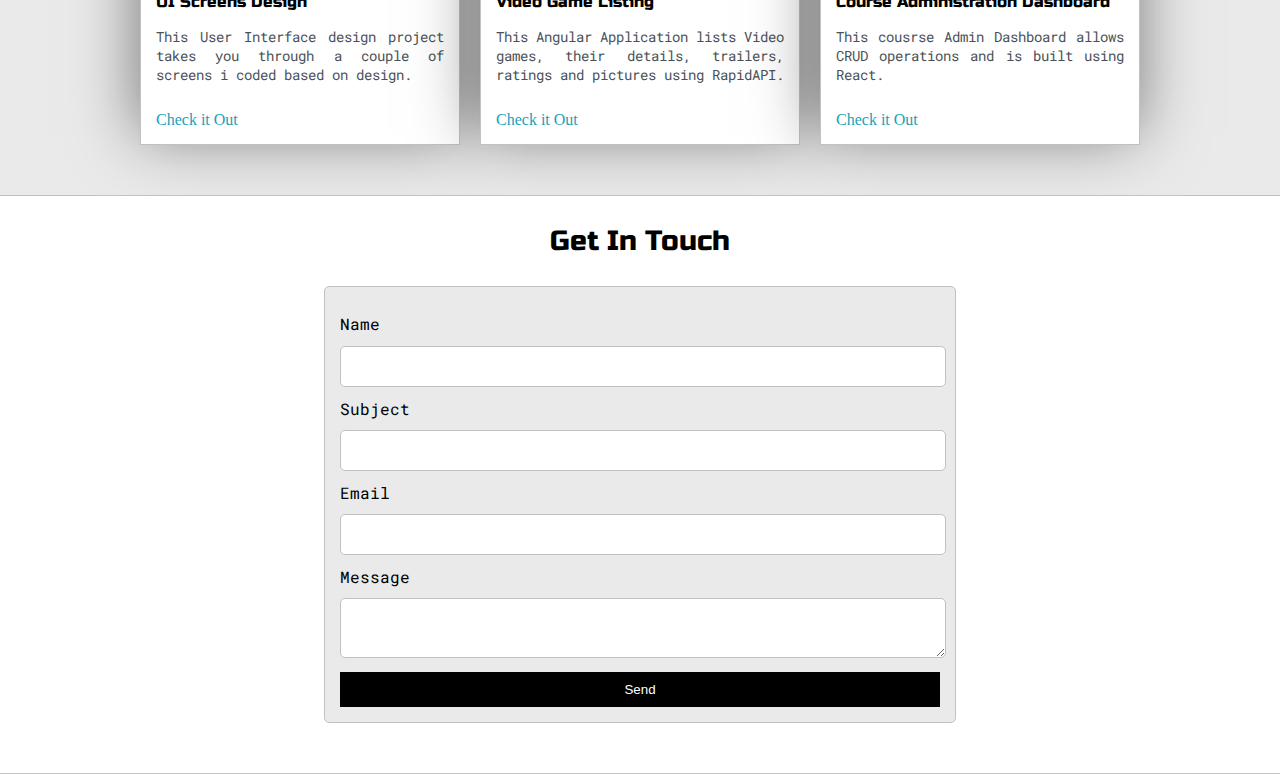
==== commit 25f7efda: "correct link errors" ====
--- a/public/index.html
+++ b/public/index.html
@@ -110,7 +110,7 @@
 
           <h4>TOP EXPERTISE</h4>
 
-          <p>Frontend Developer | Angularwith primary focus on JavaScript: <br><a target="_blank"
+          <p>Frontend Developer | Angular: <br><a target="_blank"
                href="https://drive.google.com/file/d/188mq5kKd7D8EHX5oyIDccc3Q5NZ33WCz/view?usp=sharing">View Resume</a></p>
 
           <div id="skills">
@@ -134,10 +134,12 @@
           <img id="social-img"
                src="images/portfolio-shot.png"
                alt="">
-          <h3>Find me on <a href="https://www.linkedin.com/in/samson-emeje/">LinkedIn</a> & <a href="https://twitter.com/S_Mabeni">Twitter</a></h3>
-
-          <a href="https://www.linkedin.com/in/samson-emeje/">LinkedIn: Samson Emeje</a>
-          <a href="https://twitter.com/S_Mabeni">Twitter: @S_Mabeni</a>
+          <h3>Find me on Twitter & Twitter</h3>
+
+          <a href="https://www.linkedin.com/in/samson-emeje/"
+             target="_blank">LinkedIn: Samson Emeje</a>
+          <a href="https://twitter.com/S_Mabeni"
+             target="_blank">Twitter: @S_Mabeni</a>
         </div>
       </div>
 
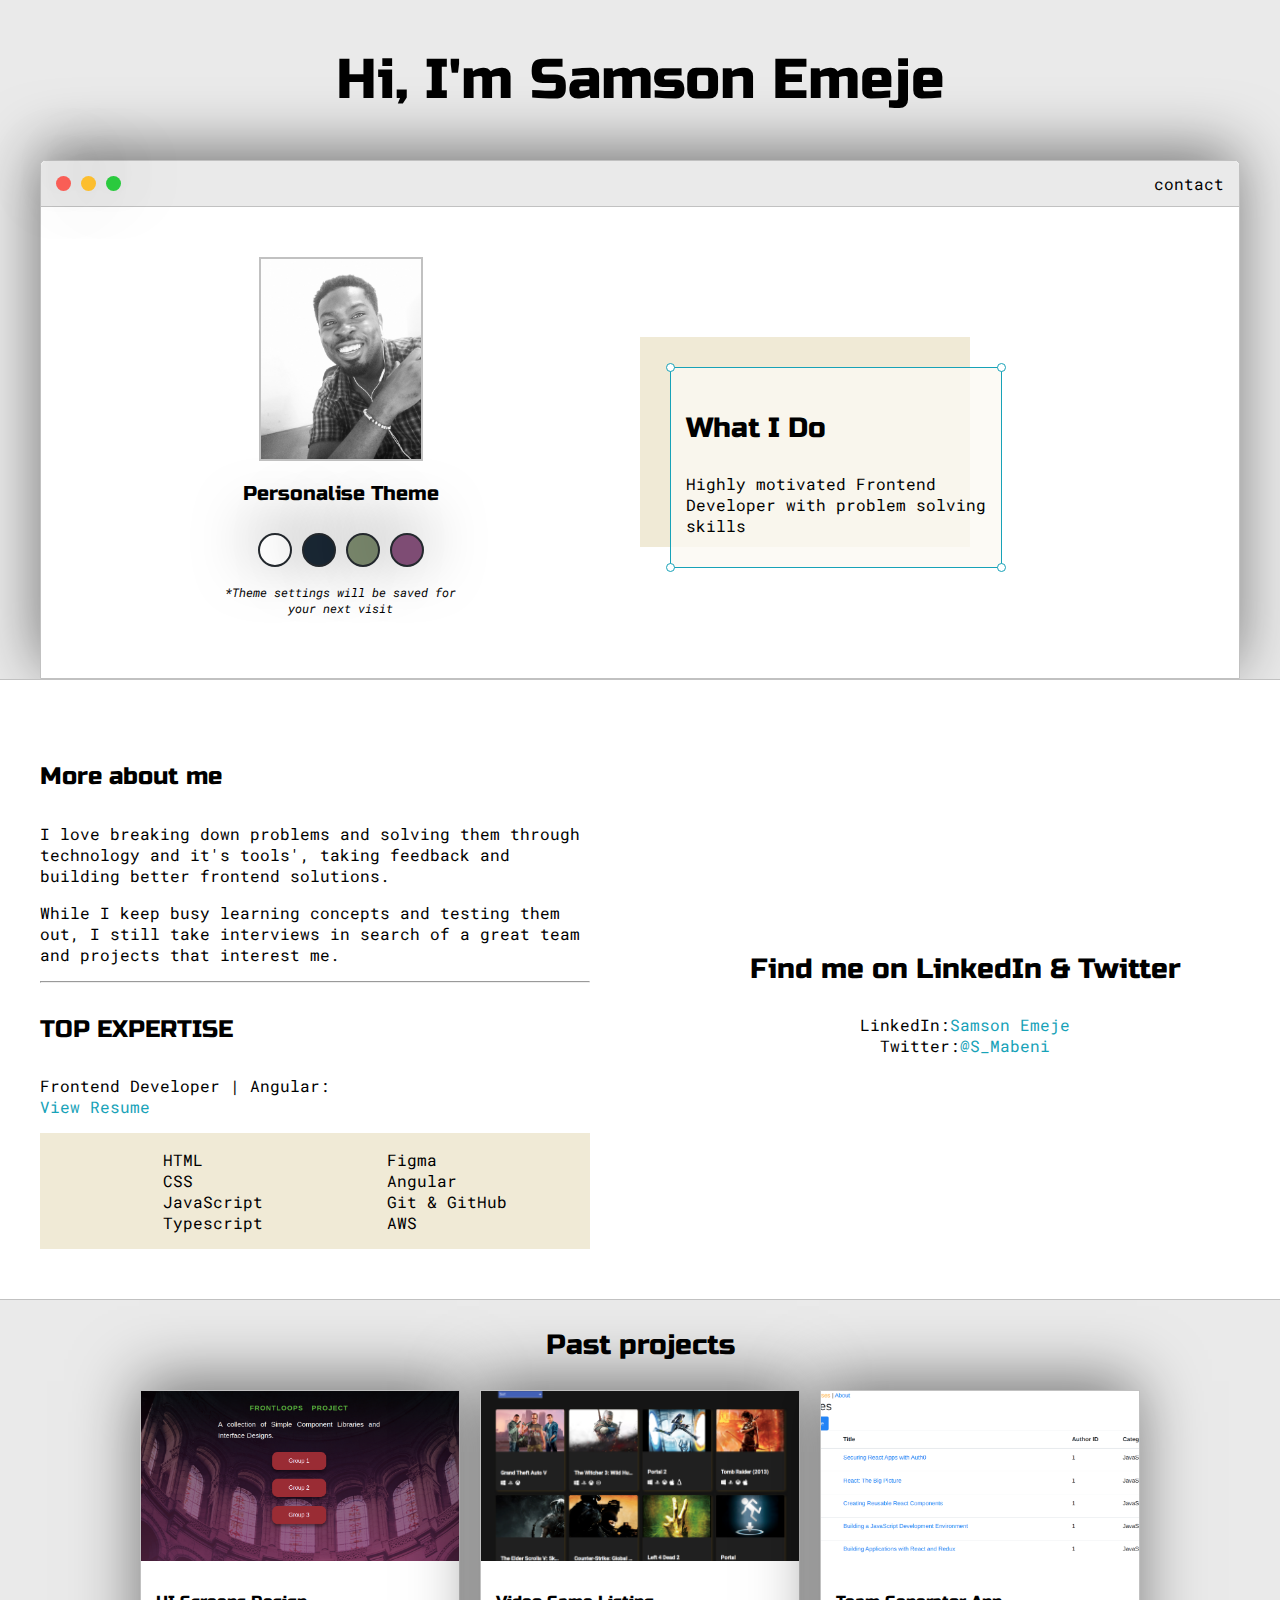
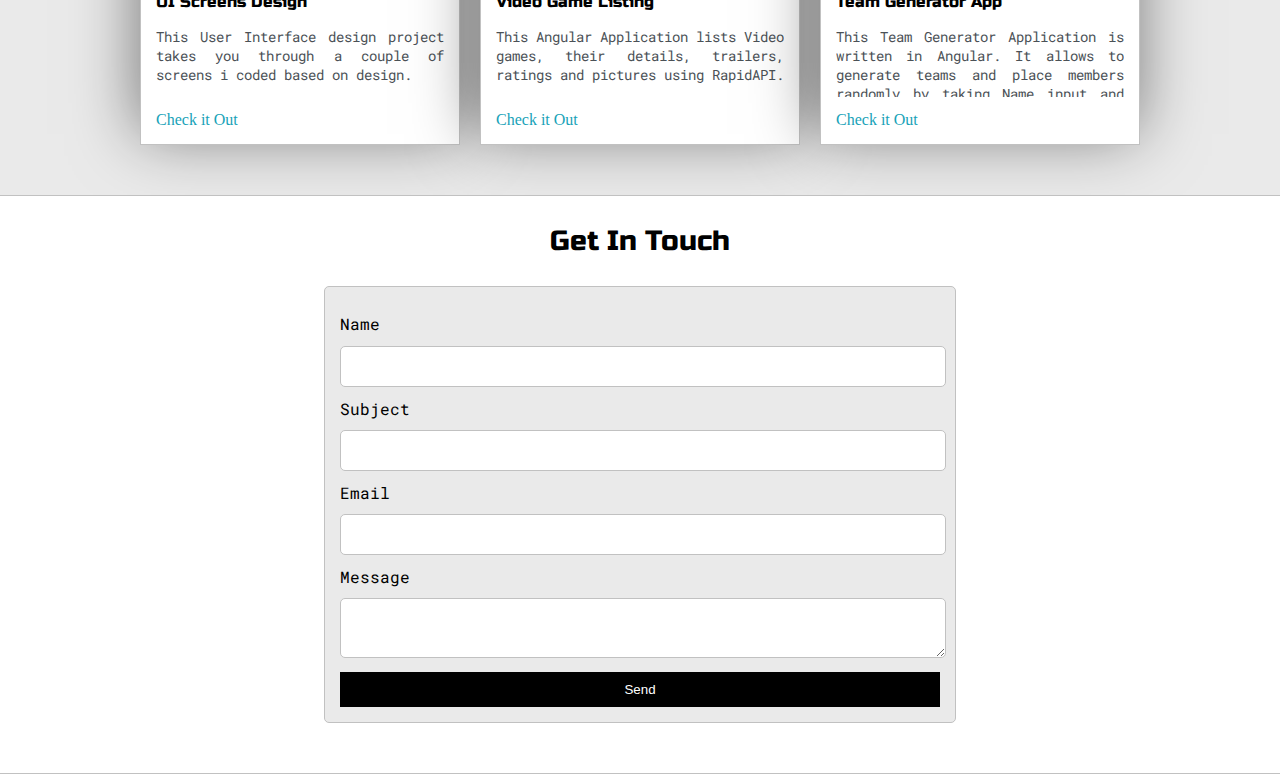
==== commit 10364119: "change resume link" ====
--- a/public/index.html
+++ b/public/index.html
@@ -111,7 +111,7 @@
           <h4>TOP EXPERTISE</h4>
 
           <p>Frontend Developer | Angular: <br><a target="_blank"
-               href="https://drive.google.com/file/d/188mq5kKd7D8EHX5oyIDccc3Q5NZ33WCz/view?usp=sharing">View Resume</a></p>
+               href="https://drive.google.com/file/d/17lDyfaPp9Ufu6JODZNBFN4AREVpvPsRE/view?usp=sharing">View Resume</a></p>
 
           <div id="skills">
             <ul>
@@ -134,12 +134,12 @@
           <img id="social-img"
                src="images/portfolio-shot.png"
                alt="">
-          <h3>Find me on Twitter & Twitter</h3>
-
-          <a href="https://www.linkedin.com/in/samson-emeje/"
-             target="_blank">LinkedIn: Samson Emeje</a>
-          <a href="https://twitter.com/S_Mabeni"
-             target="_blank">Twitter: @S_Mabeni</a>
+          <h3>Find me on LinkedIn & Twitter</h3>
+
+          <span>LinkedIn:<a href="https://www.linkedin.com/in/samson-emeje/"
+               target="_blank">Samson Emeje</a></span>
+          <span>Twitter:<a href="https://twitter.com/S_Mabeni"
+               target="_blank">@S_Mabeni</a></span>
         </div>
       </div>
 
@@ -148,7 +148,7 @@
 
   <section class="s1">
     <div class="main-container">
-      <h3 style="text-align: center;">Some of my past projects</h3>
+      <h3 style="text-align: center;">Past projects</h3>
 
       <div class="post-wrapper">
 
@@ -189,8 +189,8 @@
                  alt="">
 
             <div class="post-preview">
-              <h6 class="post-title">Course Administration Dashboard</h6>
-              <p class="post-intro">This cousrse Admin Dashboard allows CRUD operations and is built using React.</p>
+              <h6 class="post-title">Team Generator App</h6>
+              <p class="post-intro">This Team Generator Application is written in Angular. It allows to generate teams and place members randomly by taking Name input and Desired Number of teams.</p>
               <a href="https://building-apps-with-react-and-flux.netlify.app/"
                  target="_blank">Check it Out</a>
             </div>
